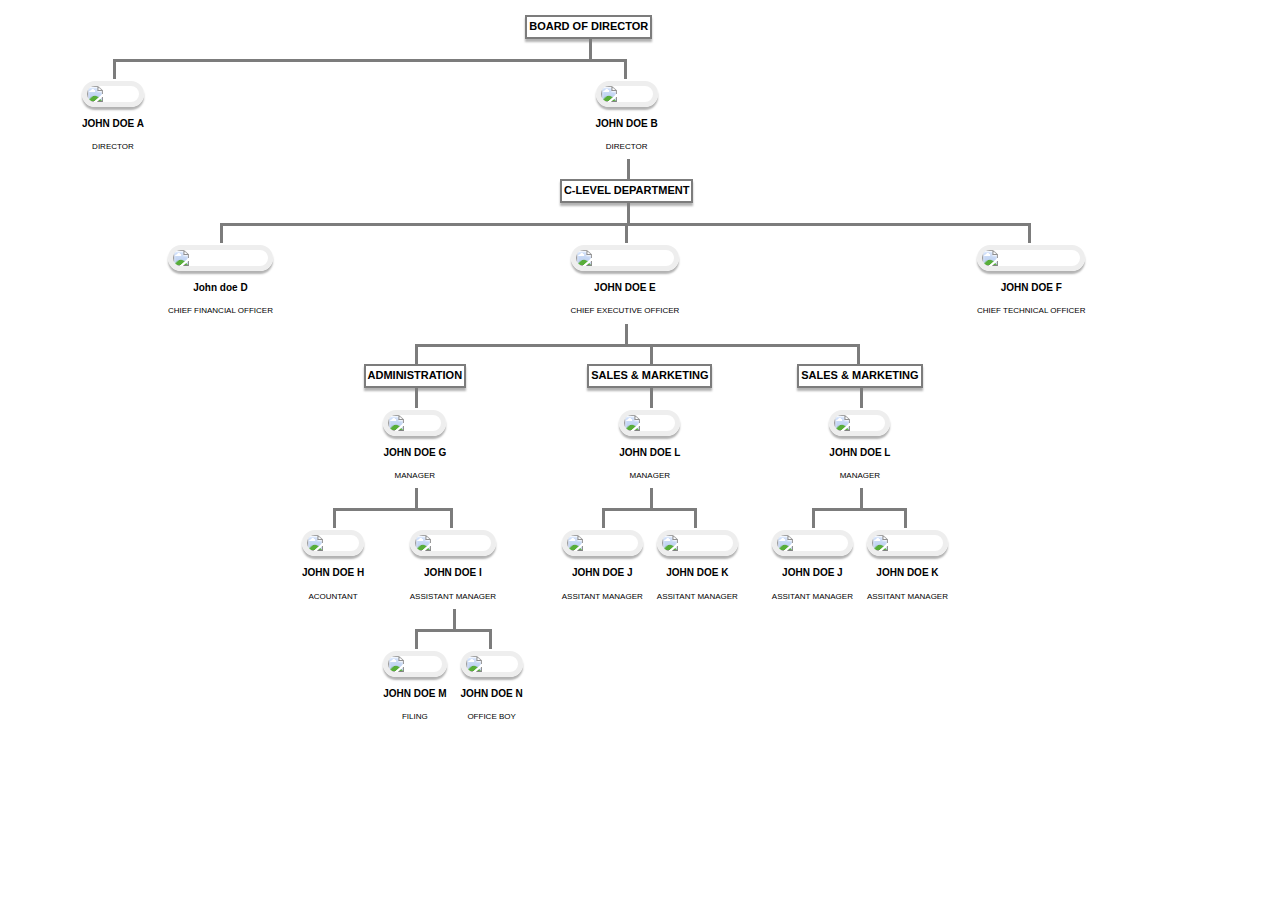
==== index.html @ 4f2f6101 "First Upload" ====
<!DOCTYPE html>
<html lang="en">
	<head>
		<title>Branched</title>
		<meta charset="utf-8">
		<meta name="viewport" content="width=device-width, initial-scale=1">
		<link rel="stylesheet" href="https://maxcdn.bootstrapcdn.com/bootstrap/3.3.7/css/bootstrap.min.css">
		<link rel="stylesheet" href="charts.css">
		<script src="https://ajax.googleapis.com/ajax/libs/jquery/3.2.1/jquery.min.js"></script>
		<script src="https://maxcdn.bootstrapcdn.com/bootstrap/3.3.7/js/bootstrap.min.js"></script>
	</head>
	<body class="text-center">
		<div class="container center-block">
			<div class="ogchart">
				<ul>
					<li>
						<a href="#" class="department">BOARD OF DIRECTOR</a>
						<ul>
							<li>
								<a href="#">
									<img src="http://placehold.it/50x50" class="img-circle img-responsive  circleborder center-block">
									<p class="ogname"><strong>JOHN DOE A</strong></p>
									<p class="ogtitle">DIRECTOR</p>
								</a>
							</li>
							<li>
								<a href="#">
									<img src="http://placehold.it/50x50" class="img-circle img-responsive  circleborder center-block">
									<p class="ogname"><strong>JOHN DOE B</strong></p>
									<p class="ogtitle">DIRECTOR</p>
								</a>
								<ul>
									<li>
										<a href="#" class="department">C-LEVEL DEPARTMENT</a>
										<ul>
											<li>
												<a href="#">
													<img src="http://placehold.it/50x50" class="img-circle img-responsive  circleborder center-block">
													<p class="ogname"><strong>John doe D</strong></p>
													<p class="ogtitle">CHIEF FINANCIAL OFFICER</p>
												</a>
											</li>
											<li>
												<a href="#">
													<img src="http://placehold.it/50x50" class="img-circle img-responsive  circleborder center-block">
													<p class="ogname""><strong>JOHN DOE E</strong></p>
													<p class="ogtitle">CHIEF EXECUTIVE OFFICER</p>
												</a>
												<ul>
													<li>
														<a href="#" class="department">ADMINISTRATION</a>
														<ul>
															<li>
																<a href="#">
																	<img src="http://placehold.it/50x50" class="img-circle img-responsive  circleborder center-block">
																	<p class="ogname"><strong>JOHN DOE G</strong></p>
																	<p class="ogtitle">MANAGER</p>
																</a>
																<ul>
																	<li>
																		<a href="#">
																			<img src="http://placehold.it/50x50" class="img-circle img-responsive  circleborder center-block">
																			<p class="ogname"><strong>JOHN DOE H</strong></p>
																			<p class="ogtitle">ACOUNTANT</p>
																		</a>
																	</li>
																	<li>
																		<a href="#">
																			<img src="http://placehold.it/50x50" class="img-circle img-responsive  circleborder center-block">
																			<p class="ogname"><strong>JOHN DOE I</strong></p>
																			<p class="ogtitle">ASSISTANT MANAGER</p>
																		</a>
																		<ul>
																				<li>
																		<a href="#">
																			<img src="http://placehold.it/50x50" class="img-circle img-responsive  circleborder center-block">
																			<p class="ogname"><strong>JOHN DOE M</strong></p>
																			<p class="ogtitle">FILING</p>
																		</a></li>
																				<li>
																		<a href="#">
																			<img src="http://placehold.it/50x50" class="img-circle img-responsive  circleborder center-block">
																			<p class="ogname"><strong>JOHN DOE N</strong></p>
																			<p class="ogtitle">OFFICE BOY</p>
																		</a></li>
																		
																		
																		</ul>
																	</li>
																</ul>
															</li>
														</ul>
													</li>
													<li>
														<a href="" class="department">SALES & MARKETING
														</a>
														<ul>
															<li>
																<a href="#">
																	<img src="http://placehold.it/50x50" class="img-circle img-responsive  circleborder center-block">
																	<p class="ogname"><strong>JOHN DOE L</strong></p>
																	<p class="ogtitle">MANAGER</p>
																</a>
																<ul>
																	<li>
																		<a href="#">
																			<img src="http://placehold.it/50x50" class="img-circle img-responsive  circleborder center-block">
																			<p class="ogname"><strong>JOHN DOE J</strong></p>
																			<p class="ogtitle">ASSITANT MANAGER</p>
																		</a>
																	</li>
																	<li>
																		<a href="#">
																			<img src="http://placehold.it/50x50" class="img-circle img-responsive  circleborder center-block">
																			<p class="ogname"><strong>JOHN DOE K</strong></p>
																			<p class="ogtitle">ASSITANT MANAGER</p>
																		</a>
																	</li>
																</ul>
															</li>
														</ul>
													</li>
																			<li>
														<a href="" class="department">SALES & MARKETING
														</a>
														<ul>
															<li>
																<a href="#">
																	<img src="http://placehold.it/50x50" class="img-circle img-responsive  circleborder center-block">
																	<p class="ogname"><strong>JOHN DOE L</strong></p>
																	<p class="ogtitle">MANAGER</p>
																</a>
																<ul>
																	<li>
																		<a href="#">
																			<img src="http://placehold.it/50x50" class="img-circle img-responsive  circleborder center-block">
																			<p class="ogname"><strong>JOHN DOE J</strong></p>
																			<p class="ogtitle">ASSITANT MANAGER</p>
																		</a>
																	</li>
																	<li>
																		<a href="#">
																			<img src="http://placehold.it/50x50" class="img-circle img-responsive  circleborder center-block">
																			<p class="ogname"><strong>JOHN DOE K</strong></p>
																			<p class="ogtitle">ASSITANT MANAGER</p>
																		</a>
																	</li>
																</ul>
															</li>
														</ul>
													</li>
												</ul>
											</li>
											<li>
												<a href="#">
													<img src="http://placehold.it/50x50" class="img-circle img-responsive  circleborder center-block">
													<p class="ogname"><strong>JOHN DOE F</strong></p>
													<p class="ogtitle">CHIEF TECHNICAL OFFICER</p>
												</a>
											</li>
										</ul>
									</li>
								</ul>
							</li>

						</ul>
					</li>
				</ul>
			</div>
		</div>
	</body>
</html>
---- charts.css ----
* {
     margin: 0;
     padding: 0;
}
 body{
}
 p{
     font-size: 10px;
}
 .ogchart ul {
     margin-top: -5px;
     padding-top: 20px;
     position: relative;
     transition: all 0.5s;
     -webkit-transition: all 0.5s;
     -moz-transition: all 0.5s;
}
 .ogtitle{
     font-size: 8px;
     color: black;
}
 .ogname{
     padding-top: 10px;
     color: black;
}
 .department {
     font-weight: bold;
     margin-bottom: 5px;
     border: 2px solid #7C7C7C;
     padding: 10px 10px;
     text-decoration: none;
     color: black;
     background-color: white;
     font-family: arial, verdana, tahoma;
     font-size: 11px;
     display: inline-block;
     box-shadow: 0 3px 2px rgba(0, 0, 0, 0.3);
     transition: all 0.5s;
     -webkit-transition: all 0.5s;
     -moz-transition: all 0.5s;
}
 .department li a {
     color: black;
     text-decoration: none;
     border: 3px solid #7C7C7C;
     padding: 2px 2px;
     text-decoration: none;
     color: black;
     background-color: #90AECE;
     font-family: arial, verdana, tahoma;
     font-size: 11px;
     display: inline-block;
     transition: all 0.5s;
     -webkit-transition: all 0.5s;
     -moz-transition: all 0.5s;
}
 .department li a:hover {
     color: black;
     text-decoration: none;
}
 .ogchart li {
     float: left;
     text-align: center;
     list-style-type: none;
     position: relative;
     padding: 20px 5px 0 5px;
     transition: all 0.5s;
     -webkit-transition: all 0.5s;
     -moz-transition: all 0.5s;
}
 .ogchart li::before, .ogchart li::after{
     content: '';
     position: absolute;
     top: 0;
     right: 50%;
     border-top: 3px solid #7C7C7C;
     width: 50%;
     height: 20px;
}
 .ogchart li::after{
     right: auto;
     left: 50%;
     border-left: 3px solid #7C7C7C;
}
 .ogchart li:only-child::after, .ogchart li:only-child::before {
     display: none;
}
 .ogchart li:only-child{
     padding-top: 0;
}
 .ogchart li:first-child::before, .ogchart li:last-child::after{
     border: 0 none;
}
 .ogchart li:last-child::before{
     border-right: 3px solid #7C7C7C;
}
 .ogchart ul ul::before{
     content: '';
     position: absolute;
     top: 0;
     left: 50%;
     border-left: 3px solid #7C7C7C;
     width: 0;
     height: 20px;
}
 .ogchart li a{
     text-decoration: none;
     padding: 2px 2px;
     display: inline-block;
     transition: all 0.5s;
     -webkit-transition: all 0.5s;
     -moz-transition: all 0.5s;
}
 .circleborder {
     display: block;
     background-size: cover;
     background-repeat: no-repeat;
     background-position: center center;
     -webkit-border-radius: 99em;
     -moz-border-radius: 99em;
     border-radius: 99em;
     border: 5px solid #eee;
     box-shadow: 0 3px 2px rgba(0, 0, 0, 0.3);
}
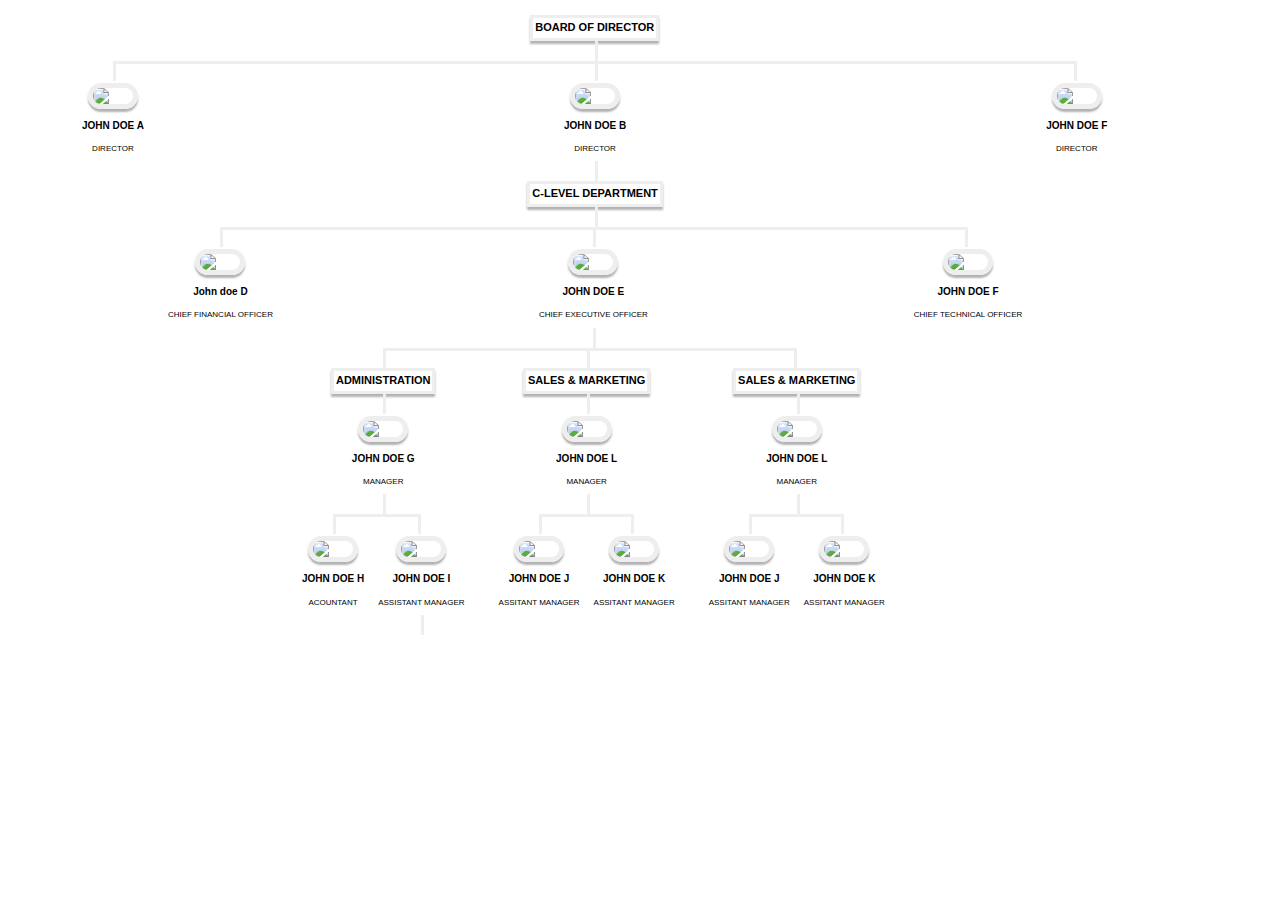
==== commit 70bc3b61: "More fancy work..." ====
--- a/index.html
+++ b/index.html
@@ -18,14 +18,14 @@
 						<ul>
 							<li>
 								<a href="#">
-									<img src="http://placehold.it/50x50" class="img-circle img-responsive  circleborder center-block">
+									<img src="https://randomuser.me/api/portraits/men/83.jpg" width="50px" width="50px" class="img-circle img-responsive  circleborder center-block">
 									<p class="ogname"><strong>JOHN DOE A</strong></p>
 									<p class="ogtitle">DIRECTOR</p>
 								</a>
 							</li>
 							<li>
 								<a href="#">
-									<img src="http://placehold.it/50x50" class="img-circle img-responsive  circleborder center-block">
+									<img src="https://randomuser.me/api/portraits/men/84.jpg" width="50px" width="50px" class="img-circle img-responsive  circleborder center-block">
 									<p class="ogname"><strong>JOHN DOE B</strong></p>
 									<p class="ogtitle">DIRECTOR</p>
 								</a>
@@ -35,14 +35,14 @@
 										<ul>
 											<li>
 												<a href="#">
-													<img src="http://placehold.it/50x50" class="img-circle img-responsive  circleborder center-block">
+													<img src="https://randomuser.me/api/portraits/men/85.jpg" width="50px" width="50px" class="img-circle img-responsive  circleborder center-block">
 													<p class="ogname"><strong>John doe D</strong></p>
 													<p class="ogtitle">CHIEF FINANCIAL OFFICER</p>
 												</a>
 											</li>
 											<li>
 												<a href="#">
-													<img src="http://placehold.it/50x50" class="img-circle img-responsive  circleborder center-block">
+													<img src="https://randomuser.me/api/portraits/men/80.jpg" width="50px" class="img-circle img-responsive  circleborder center-block">
 													<p class="ogname""><strong>JOHN DOE E</strong></p>
 													<p class="ogtitle">CHIEF EXECUTIVE OFFICER</p>
 												</a>
@@ -52,38 +52,27 @@
 														<ul>
 															<li>
 																<a href="#">
-																	<img src="http://placehold.it/50x50" class="img-circle img-responsive  circleborder center-block">
+																	<img src="https://randomuser.me/api/portraits/men/79.jpg" width="50px" class="img-circle img-responsive  circleborder center-block">
 																	<p class="ogname"><strong>JOHN DOE G</strong></p>
 																	<p class="ogtitle">MANAGER</p>
 																</a>
 																<ul>
 																	<li>
 																		<a href="#">
-																			<img src="http://placehold.it/50x50" class="img-circle img-responsive  circleborder center-block">
+																			<img src="https://randomuser.me/api/portraits/men/78.jpg" width="50px" class="img-circle img-responsive  circleborder center-block">
 																			<p class="ogname"><strong>JOHN DOE H</strong></p>
 																			<p class="ogtitle">ACOUNTANT</p>
 																		</a>
 																	</li>
 																	<li>
 																		<a href="#">
-																			<img src="http://placehold.it/50x50" class="img-circle img-responsive  circleborder center-block">
+																			<img src="https://randomuser.me/api/portraits/men/70.jpg" width="50px" class="img-circle img-responsive  circleborder center-block">
 																			<p class="ogname"><strong>JOHN DOE I</strong></p>
 																			<p class="ogtitle">ASSISTANT MANAGER</p>
 																		</a>
 																		<ul>
-																				<li>
-																		<a href="#">
-																			<img src="http://placehold.it/50x50" class="img-circle img-responsive  circleborder center-block">
-																			<p class="ogname"><strong>JOHN DOE M</strong></p>
-																			<p class="ogtitle">FILING</p>
-																		</a></li>
-																				<li>
-																		<a href="#">
-																			<img src="http://placehold.it/50x50" class="img-circle img-responsive  circleborder center-block">
-																			<p class="ogname"><strong>JOHN DOE N</strong></p>
-																			<p class="ogtitle">OFFICE BOY</p>
-																		</a></li>
 																		
+																				
 																		
 																		</ul>
 																	</li>
@@ -97,21 +86,21 @@
 														<ul>
 															<li>
 																<a href="#">
-																	<img src="http://placehold.it/50x50" class="img-circle img-responsive  circleborder center-block">
+																	<img src="https://randomuser.me/api/portraits/men/73.jpg" width="50px" class="img-circle img-responsive  circleborder center-block">
 																	<p class="ogname"><strong>JOHN DOE L</strong></p>
 																	<p class="ogtitle">MANAGER</p>
 																</a>
 																<ul>
 																	<li>
 																		<a href="#">
-																			<img src="http://placehold.it/50x50" class="img-circle img-responsive  circleborder center-block">
+																			<img src="https://randomuser.me/api/portraits/men/74.jpg" width="50px" class="img-circle img-responsive  circleborder center-block">
 																			<p class="ogname"><strong>JOHN DOE J</strong></p>
 																			<p class="ogtitle">ASSITANT MANAGER</p>
 																		</a>
 																	</li>
 																	<li>
 																		<a href="#">
-																			<img src="http://placehold.it/50x50" class="img-circle img-responsive  circleborder center-block">
+																			<img src="https://randomuser.me/api/portraits/men/75.jpg" width="50px" class="img-circle img-responsive  circleborder center-block">
 																			<p class="ogname"><strong>JOHN DOE K</strong></p>
 																			<p class="ogtitle">ASSITANT MANAGER</p>
 																		</a>
@@ -126,21 +115,21 @@
 														<ul>
 															<li>
 																<a href="#">
-																	<img src="http://placehold.it/50x50" class="img-circle img-responsive  circleborder center-block">
+																	<img src="https://randomuser.me/api/portraits/men/76.jpg" width="50px" class="img-circle img-responsive  circleborder center-block">
 																	<p class="ogname"><strong>JOHN DOE L</strong></p>
 																	<p class="ogtitle">MANAGER</p>
 																</a>
 																<ul>
 																	<li>
 																		<a href="#">
-																			<img src="http://placehold.it/50x50" class="img-circle img-responsive  circleborder center-block">
+																			<img src="https://randomuser.me/api/portraits/men/77.jpg" width="50px" class="img-circle img-responsive  circleborder center-block">
 																			<p class="ogname"><strong>JOHN DOE J</strong></p>
 																			<p class="ogtitle">ASSITANT MANAGER</p>
 																		</a>
 																	</li>
 																	<li>
 																		<a href="#">
-																			<img src="http://placehold.it/50x50" class="img-circle img-responsive  circleborder center-block">
+																			<img src="https://randomuser.me/api/portraits/men/60.jpg" width="50px" class="img-circle img-responsive  circleborder center-block">
 																			<p class="ogname"><strong>JOHN DOE K</strong></p>
 																			<p class="ogtitle">ASSITANT MANAGER</p>
 																		</a>
@@ -153,7 +142,7 @@
 											</li>
 											<li>
 												<a href="#">
-													<img src="http://placehold.it/50x50" class="img-circle img-responsive  circleborder center-block">
+													<img src="https://randomuser.me/api/portraits/men/61.jpg" width="50px" class="img-circle img-responsive  circleborder center-block">
 													<p class="ogname"><strong>JOHN DOE F</strong></p>
 													<p class="ogtitle">CHIEF TECHNICAL OFFICER</p>
 												</a>
@@ -162,9 +151,16 @@
 									</li>
 								</ul>
 							</li>
-
+<li>
+												<a href="#">
+													<img src="https://randomuser.me/api/portraits/men/61.jpg" width="50px" class="img-circle img-responsive  circleborder center-block">
+													<p class="ogname"><strong>JOHN DOE F</strong></p>
+													<p class="ogtitle">DIRECTOR</p>
+												</a>
+											</li>
 						</ul>
 					</li>
+					
 				</ul>
 			</div>
 		</div>
--- a/charts.css
+++ b/charts.css
@@ -26,7 +26,7 @@
  .department {
      font-weight: bold;
      margin-bottom: 5px;
-     border: 2px solid #7C7C7C;
+     border: 3px solid #EEEEEE;
      padding: 10px 10px;
      text-decoration: none;
      color: black;
@@ -42,11 +42,10 @@
  .department li a {
      color: black;
      text-decoration: none;
-     border: 3px solid #7C7C7C;
+     border: 3px solid blue;
      padding: 2px 2px;
      text-decoration: none;
      color: black;
-     background-color: #90AECE;
      font-family: arial, verdana, tahoma;
      font-size: 11px;
      display: inline-block;
@@ -73,14 +72,14 @@
      position: absolute;
      top: 0;
      right: 50%;
-     border-top: 3px solid #7C7C7C;
+     border-top: 3px solid #EEEEEE;
      width: 50%;
      height: 20px;
 }
  .ogchart li::after{
      right: auto;
      left: 50%;
-     border-left: 3px solid #7C7C7C;
+     border-left: 3px solid #EEEEEE;
 }
  .ogchart li:only-child::after, .ogchart li:only-child::before {
      display: none;
@@ -92,14 +91,14 @@
      border: 0 none;
 }
  .ogchart li:last-child::before{
-     border-right: 3px solid #7C7C7C;
+     border-right: 3px solid #EEEEEE;
 }
  .ogchart ul ul::before{
      content: '';
      position: absolute;
      top: 0;
      left: 50%;
-     border-left: 3px solid #7C7C7C;
+     border-left: 3px solid #EEEEEE;
      width: 0;
      height: 20px;
 }
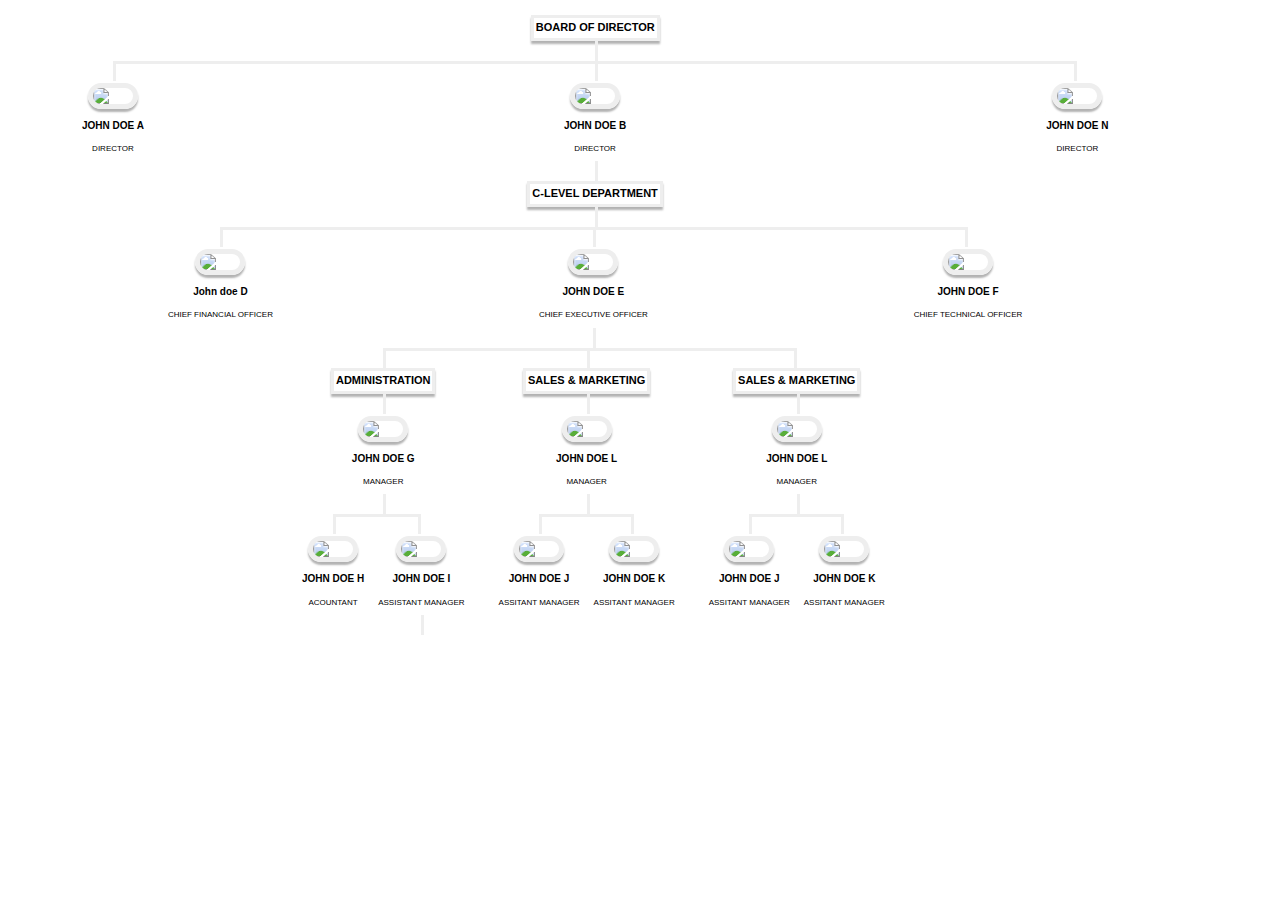
==== commit e508f45c: "Edit names" ====
--- a/index.html
+++ b/index.html
@@ -153,8 +153,8 @@
 							</li>
 <li>
 												<a href="#">
-													<img src="https://randomuser.me/api/portraits/men/61.jpg" width="50px" class="img-circle img-responsive  circleborder center-block">
-													<p class="ogname"><strong>JOHN DOE F</strong></p>
+													<img src="https://randomuser.me/api/portraits/men/50.jpg" width="50px" class="img-circle img-responsive  circleborder center-block">
+													<p class="ogname"><strong>JOHN DOE N</strong></p>
 													<p class="ogtitle">DIRECTOR</p>
 												</a>
 											</li>
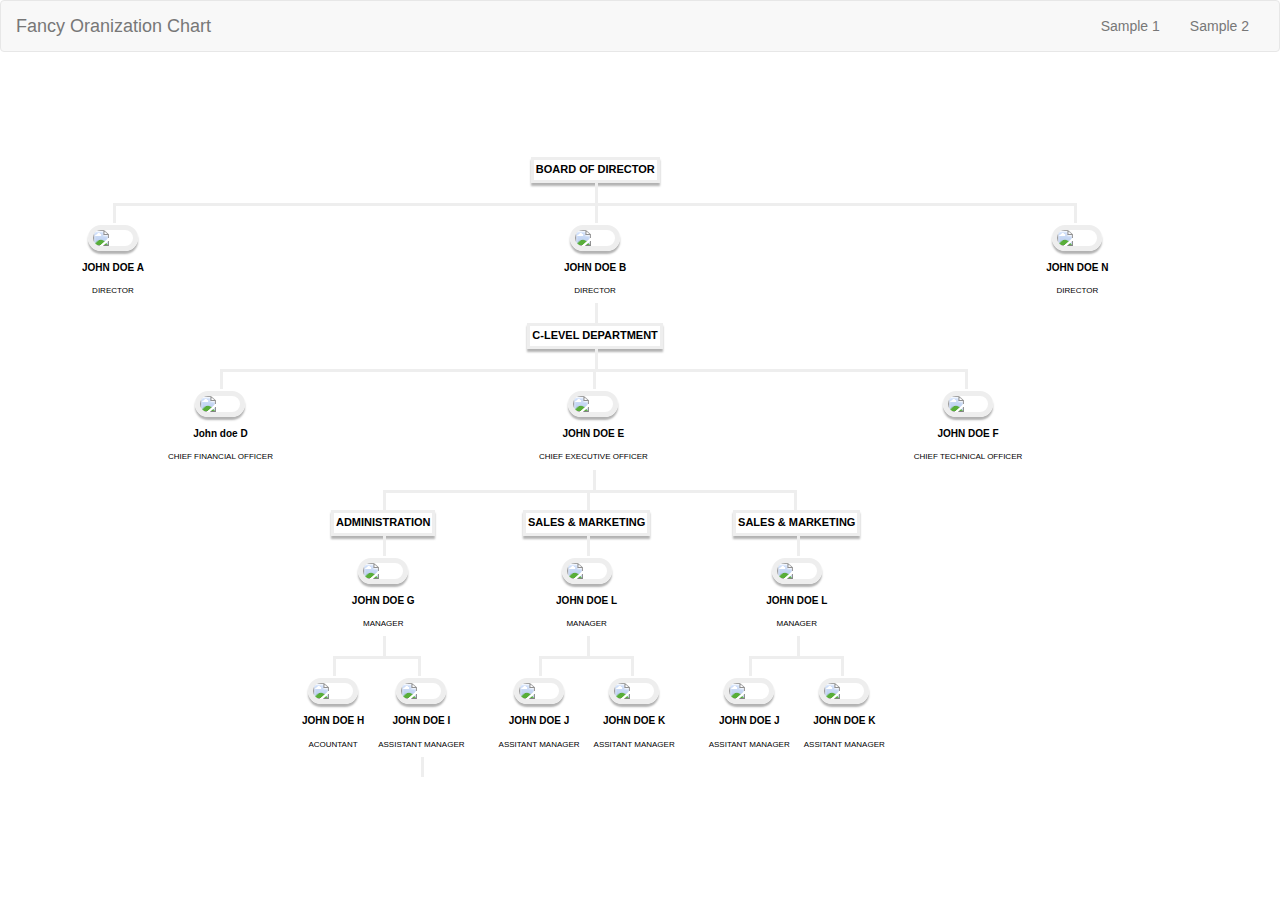
==== commit 5d9c4a74: "New sample  organization chart based on person only." ====
--- a/index.html
+++ b/index.html
@@ -1,22 +1,42 @@
 <!DOCTYPE html>
 <html lang="en">
 	<head>
-		<title>Branched</title>
+		<title>Sample 1</title>
 		<meta charset="utf-8">
 		<meta name="viewport" content="width=device-width, initial-scale=1">
 		<link rel="stylesheet" href="https://maxcdn.bootstrapcdn.com/bootstrap/3.3.7/css/bootstrap.min.css">
 		<link rel="stylesheet" href="charts.css">
 		<script src="https://ajax.googleapis.com/ajax/libs/jquery/3.2.1/jquery.min.js"></script>
 		<script src="https://maxcdn.bootstrapcdn.com/bootstrap/3.3.7/js/bootstrap.min.js"></script>
+		
 	</head>
+<nav class="navbar navbar-default fixed-top">
+  <div class="container-fluid">
+    <div class="navbar-header">
+      <button type="button" class="navbar-toggle" data-toggle="collapse" data-target="#myNavbar">
+        <span class="icon-bar"></span>
+        <span class="icon-bar"></span>
+        <span class="icon-bar"></span>                        
+      </button>
+      <a class="navbar-brand" href="#">Fancy Oranization Chart</a>
+    </div>
+    <div class="collapse navbar-collapse" id="myNavbar">
+      
+      <ul class="nav navbar-nav navbar-right">
+        <li><a href="index.html">Sample 1</a></li>
+        <li><a href="sample-2.html">Sample 2</a></li>
+      </ul>
+    </div>
+  </div>
+</nav>
 	<body class="text-center">
-		<div class="container center-block">
+		<div class="container center-block containeradjust">
 			<div class="ogchart">
 				<ul>
 					<li>
 						<a href="#" class="department">BOARD OF DIRECTOR</a>
 						<ul>
-							<li>
+							<li data-toggle="tooltip" data-placement="bottom" >
 								<a href="#">
 									<img src="https://randomuser.me/api/portraits/men/83.jpg" width="50px" width="50px" class="img-circle img-responsive  circleborder center-block">
 									<p class="ogname"><strong>JOHN DOE A</strong></p>
--- a/charts.css
+++ b/charts.css
@@ -1,6 +1,12 @@
  * {
      margin: 0;
      padding: 0;
+}
+.containeradjust {
+	padding-top : 70px;
+}
+.2ndbg {
+	background-color: blue;
 }
  body{
 }
